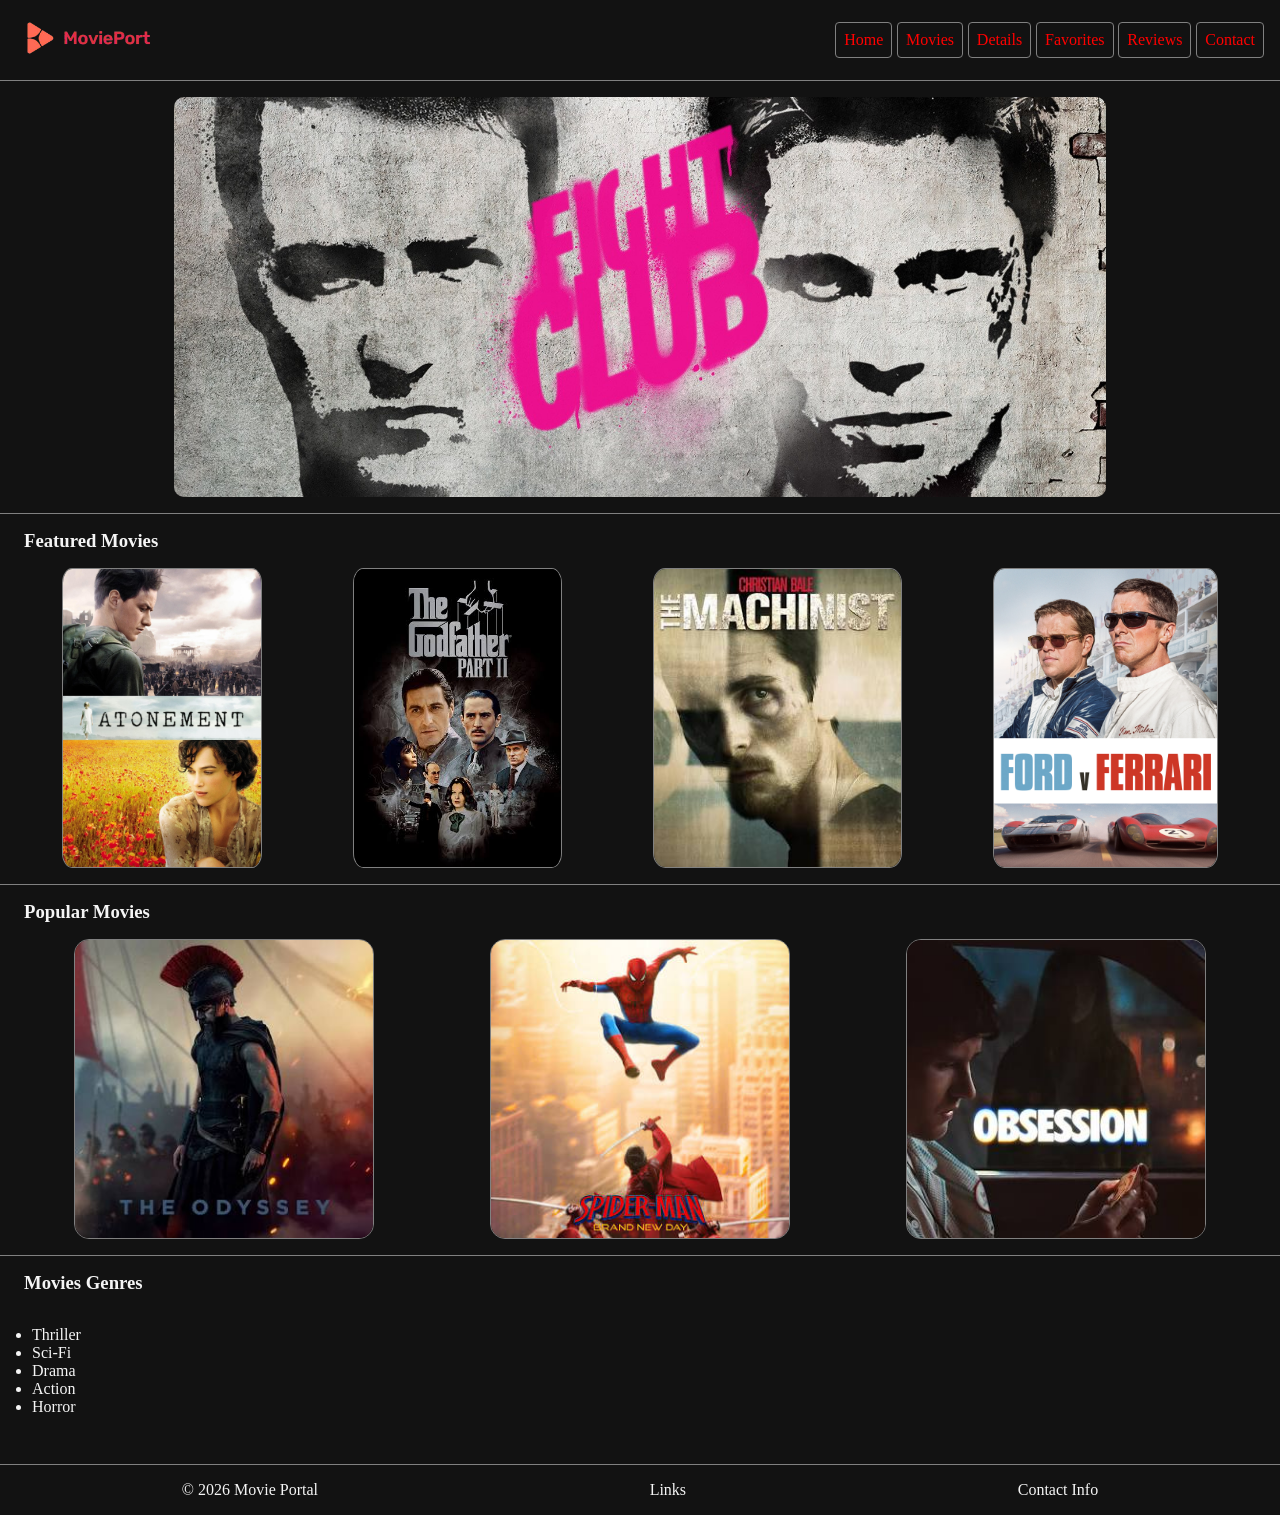
==== index.html @ b31b0822 "complete all pages & css" ====
<!doctype html>
<html>
  <head>
    <meta name="viewport" content="width=device-width, initial-scale=1.0" />
    <title>Movie Information Portal</title>
    <link rel="stylesheet" href="css/style.css" />
    <link rel="stylesheet" href="css/index.css" />
    <link rel="icon" type="image/x-icon" href="favicon.png" />
  </head>

  <body>
    <header>
      <div class="logo">
        <img height="60px" src="img/logo.png" alt="logo" />
      </div>

      <nav>
        <a href="index.html">Home</a>
        <a href="movies.html">Movies</a>
        <a href="details.html">Details</a>
        <a href="favorites.html">Favorites</a>
        <a href="reviews.html">Reviews</a>
        <a href="contact.html">Contact</a>
      </nav>
    </header>

    <main>
      <div class="banner">
        <img src="img/fightclub.jpeg" alt="fight-club" />
      </div>

      <h3>Featured Movies</h3>
      <div class="featured">
        <img src="img/atonment.jpg" alt="atonment" />
        <img src="img/godfather_2.jpeg" alt="the_godfather_2" />
        <img src="img/the_machinist.jpeg" alt="the_machinist" />
        <img src="img/ford_vs_farari.jpg" alt="ford_vs_farari" />
      </div>

      <h3>Popular Movies</h3>
      <div class="popular">
        <img src="img/the_odyssey.jpeg" alt="the_odyssey" />
        <img
          src="img/spiderman_brand_new_day.jpeg"
          alt="spiderman_brand_new_day"
        />
        <img src="img/obsession.jpeg" alt="obsession" />
      </div>

      <h3>Movies Genres</h3>
      <div class="genres">
        <ul>
          <li><a href="#">Thriller</a></li>
          <li><a href="#">Sci-Fi</a></li>
          <li><a href="#">Drama</a></li>
          <li><a href="#">Action</a></li>
          <li><a href="#">Horror</a></li>
        </ul>
      </div>
    </main>

    <footer>
      <span>&copy; 2026 Movie Portal</span>
      <span>Links</span>
      <span>Contact Info</span>
    </footer>
  </body>
</html>
---- css/style.css ----
* {
    margin: 0;
    padding: 0;
    box-sizing: border-box;
}

body {
    color: whitesmoke;
    background-color: #121212;
    overflow: visible;
}

header {
    width: 100%;
    display: flex;
    align-items: center;
    justify-content: space-between;
    border-bottom: solid 1px gray;
    flex-wrap: wrap;
}

header .logo {
    padding: 0.5rem;
    padding-left: 1rem;
}

header nav {
    padding: 0.5rem;
    padding-right: 1rem;
    display: flex;
    gap: 0.3rem;
    flex-wrap: wrap;
    justify-content: center;
}

header nav a {
    color: red;
    text-decoration: unset;
    padding: 0.5rem;
    border: solid 1px gray;
    border-radius: 4px;
}

main {
    min-height: 70vh;
}

footer {
    padding: 1rem;
    width: 100%;
    display: flex;
    align-items: center;
    justify-content: space-around;
    border-top: solid 1px gray;
    margin-top: 1rem;
}

@media (max-width: 700px) {
    header {
        flex-direction: column;
    }

    header .logo {
        padding-left: 0.5rem;
    }

    header nav {
        padding: 0.5rem;
        width: 100%;
    }

    header nav a {
        font-size: 0.9rem;
    }

    footer {
        flex-direction: column;
        gap: 0.5rem;
        text-align: center;
    }
}
---- css/index.css ----
.banner {
    padding: 1rem;
    display: flex;
    justify-content: center;
}

.banner img {
    border-radius: 10px;
    height: 400px;
    max-width: 100%;
    object-fit: cover;
}

h3 {
    padding: 0 1.5rem;
    padding-top: 1rem;
    border-top: solid 1px gray;
}

.featured {
    padding: 1rem;
    display: flex;
    justify-content: space-around;
    flex-wrap: nowrap;
    overflow: auto;
}

.featured img {
    margin: 0 0.5rem;
    max-height: 300px;
    border: solid 1px gray;
    border-radius: 5%;
}

.popular {
    padding: 1rem;
    display: flex;
    justify-content: space-around;
    flex-wrap: nowrap;
    overflow: auto;
}

.popular img {
    margin: 0 0.5rem;
    max-height: 300px;
    border: solid 1px gray;
    border-radius: 5%;
}

.genres {
    display: flex;
    width: 100%;
    padding: 1rem;
}

.genres ul {
    padding: 1rem;
}

.genres a {
    text-decoration: none;
    color: whitesmoke;
}

@media (max-width: 700px) {
    .banner img {
        height: auto;
        width: 100%;
    }

    h3 {
        padding-left: 1rem;
    }

    .featured img,
    .popular img {
        max-height: 220px;
    }
}
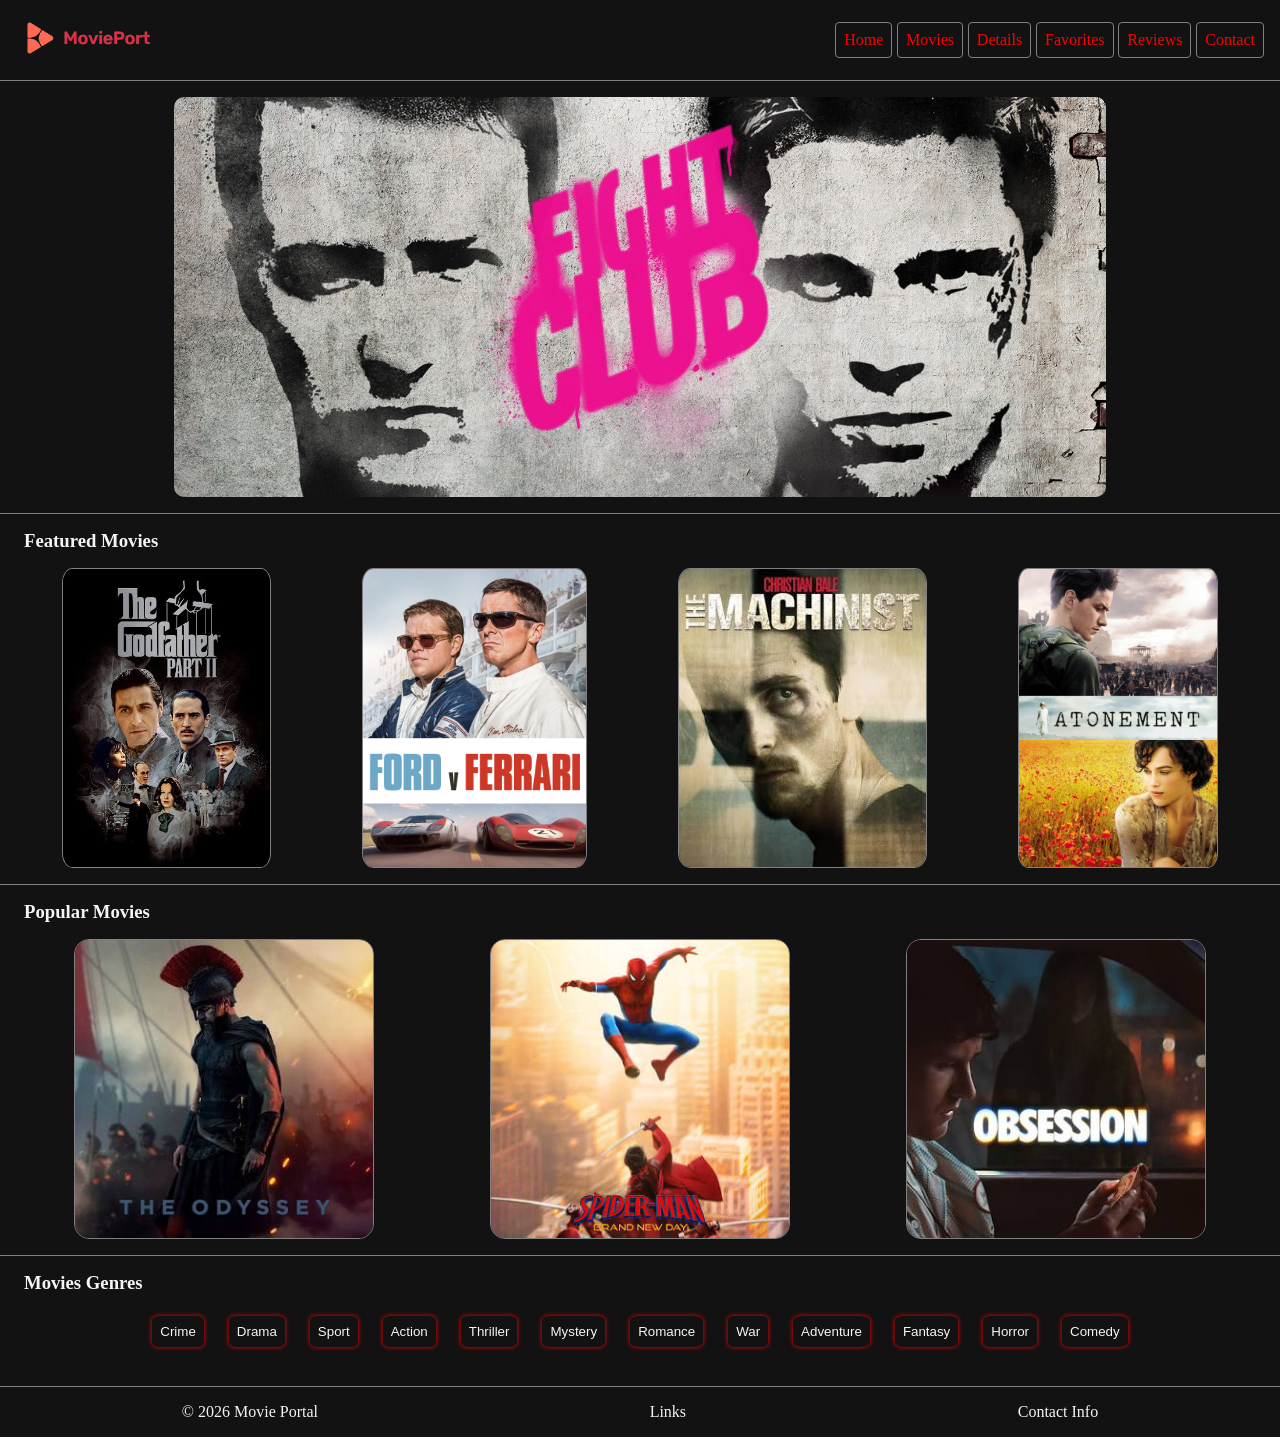
==== commit a8d1bdeb: "added dynamic loading in index page" ====
--- a/index.html
+++ b/index.html
@@ -6,6 +6,7 @@
     <link rel="stylesheet" href="css/style.css" />
     <link rel="stylesheet" href="css/index.css" />
     <link rel="icon" type="image/x-icon" href="favicon.png" />
+    <script src="js/home.js"></script>
   </head>
 
   <body>
@@ -31,31 +32,17 @@
 
       <h3>Featured Movies</h3>
       <div class="featured">
-        <img src="img/atonment.jpg" alt="atonment" />
-        <img src="img/godfather_2.jpeg" alt="the_godfather_2" />
-        <img src="img/the_machinist.jpeg" alt="the_machinist" />
-        <img src="img/ford_vs_farari.jpg" alt="ford_vs_farari" />
+        <span class="loading">Loading...</span>
       </div>
 
       <h3>Popular Movies</h3>
       <div class="popular">
-        <img src="img/the_odyssey.jpeg" alt="the_odyssey" />
-        <img
-          src="img/spiderman_brand_new_day.jpeg"
-          alt="spiderman_brand_new_day"
-        />
-        <img src="img/obsession.jpeg" alt="obsession" />
+        <span class="loading">Loading...</span>
       </div>
 
       <h3>Movies Genres</h3>
       <div class="genres">
-        <ul>
-          <li><a href="#">Thriller</a></li>
-          <li><a href="#">Sci-Fi</a></li>
-          <li><a href="#">Drama</a></li>
-          <li><a href="#">Action</a></li>
-          <li><a href="#">Horror</a></li>
-        </ul>
+        <span class="loading">Loading...</span>
       </div>
     </main>
 
--- a/css/style.css
+++ b/css/style.css
@@ -55,6 +55,12 @@
     margin-top: 1rem;
 }
 
+.loading {
+    display: flex;
+    justify-content: center;
+    align-items: center;
+}
+
 @media (max-width: 700px) {
     header {
         flex-direction: column;
--- a/css/index.css
+++ b/css/index.css
@@ -49,18 +49,23 @@
 
 .genres {
     display: flex;
+    justify-content: center;
+    align-items: center;
+    flex-wrap: wrap;
+    gap: 25px;
     width: 100%;
-    padding: 1rem;
+    padding: 1.4rem;
 }
 
-.genres ul {
-    padding: 1rem;
+.genres button {
+    background-color: #121212;
+    color: whitesmoke;
+    padding: 0.5rem;
+    border: 0;
+    border-radius: 15%;
+    box-shadow: 0 0 5px red;
 }
 
-.genres a {
-    text-decoration: none;
-    color: whitesmoke;
-}
 
 @media (max-width: 700px) {
     .banner img {
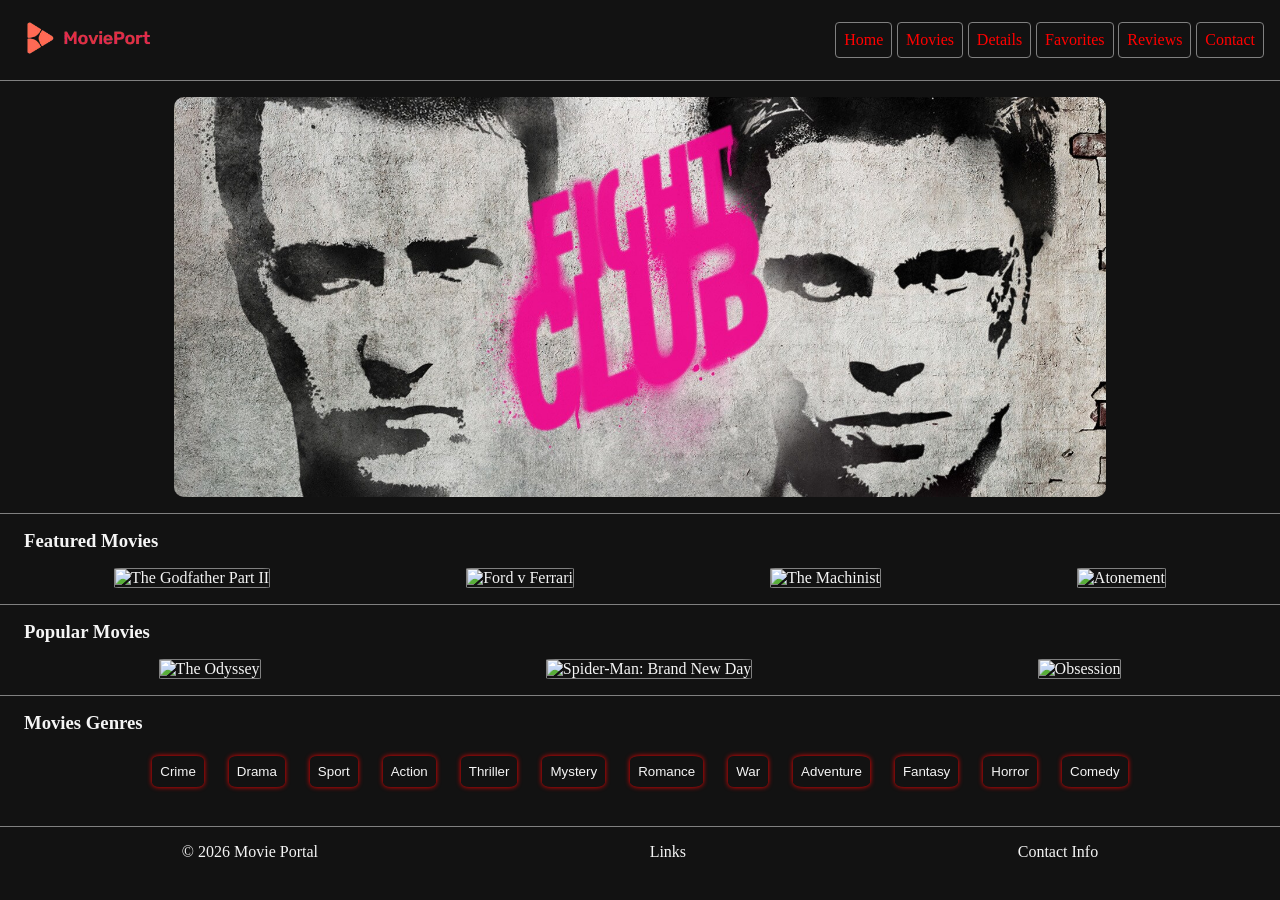
==== commit 689fe920: "added dynamic loading in movies page" ====
--- a/index.html
+++ b/index.html
@@ -6,7 +6,8 @@
     <link rel="stylesheet" href="css/style.css" />
     <link rel="stylesheet" href="css/index.css" />
     <link rel="icon" type="image/x-icon" href="favicon.png" />
-    <script src="js/home.js"></script>
+    <script src="js/home.js" type="module"></script>
+    <script src="js/helper.js" type="module"></script>
   </head>
 
   <body>
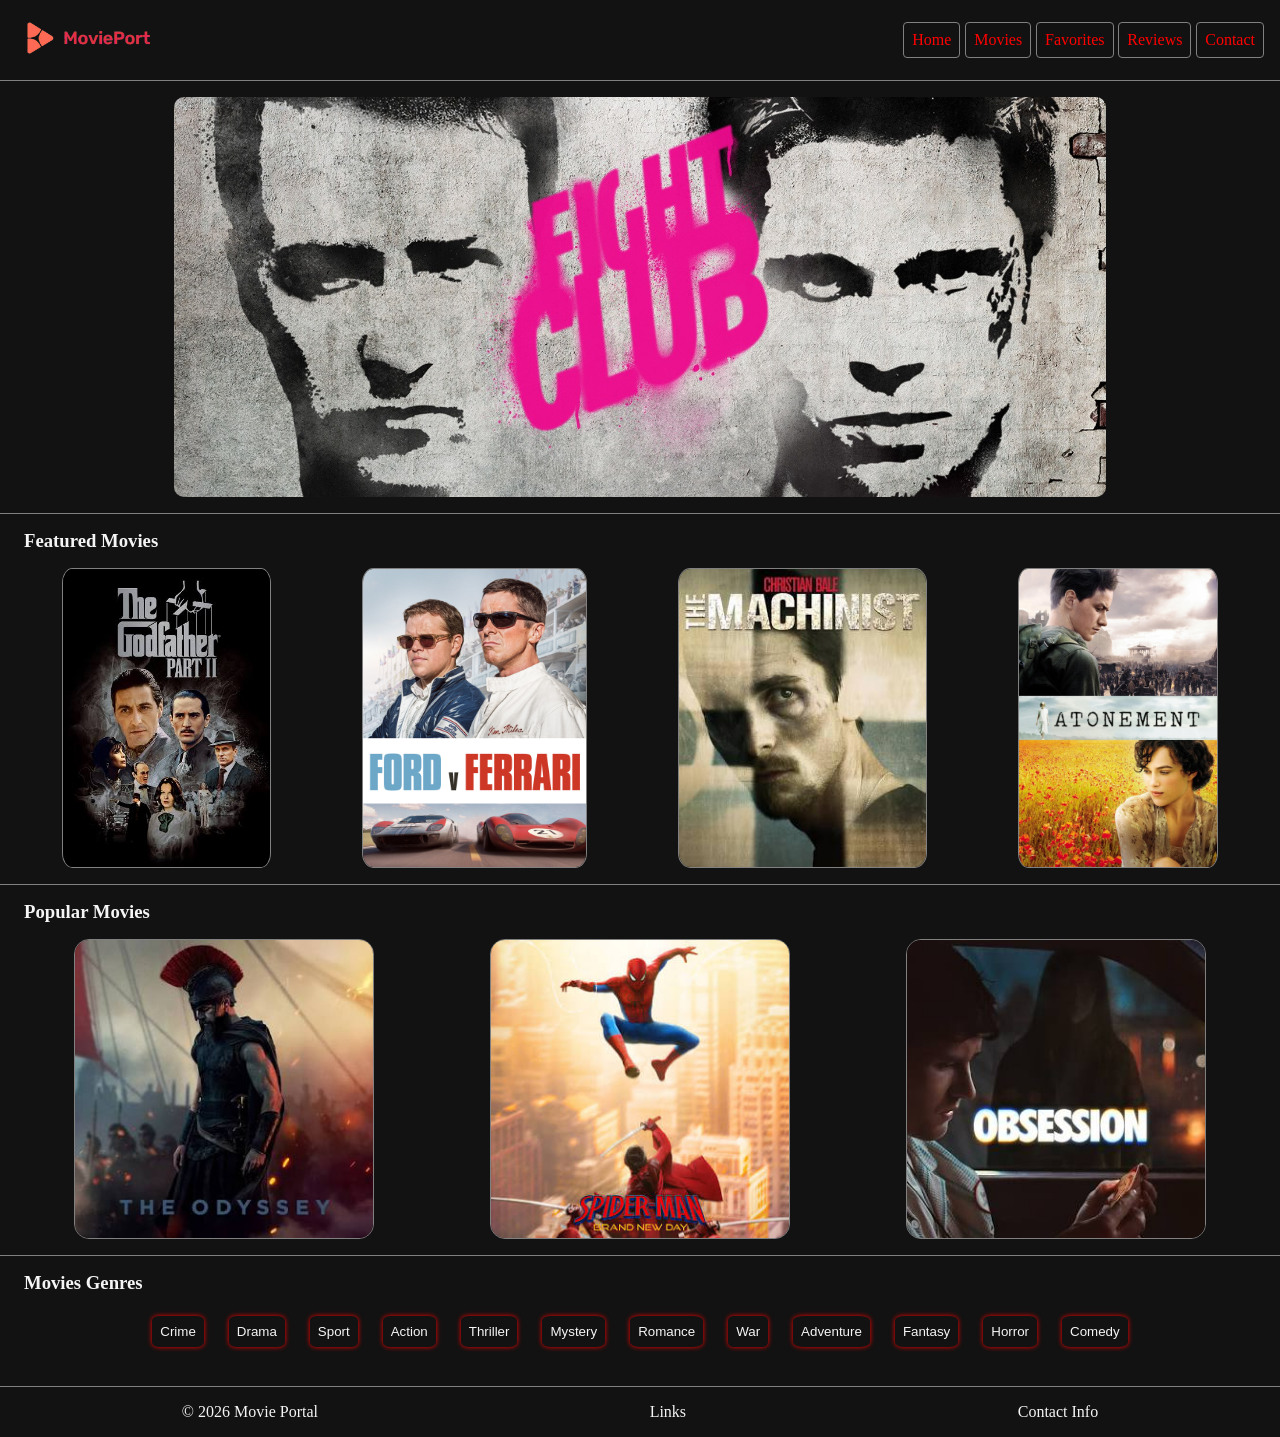
==== commit 2d7319a4: "fix: img path in js & removed details.html in nav" ====
--- a/index.html
+++ b/index.html
@@ -19,7 +19,6 @@
       <nav>
         <a href="index.html">Home</a>
         <a href="movies.html">Movies</a>
-        <a href="details.html">Details</a>
         <a href="favorites.html">Favorites</a>
         <a href="reviews.html">Reviews</a>
         <a href="contact.html">Contact</a>
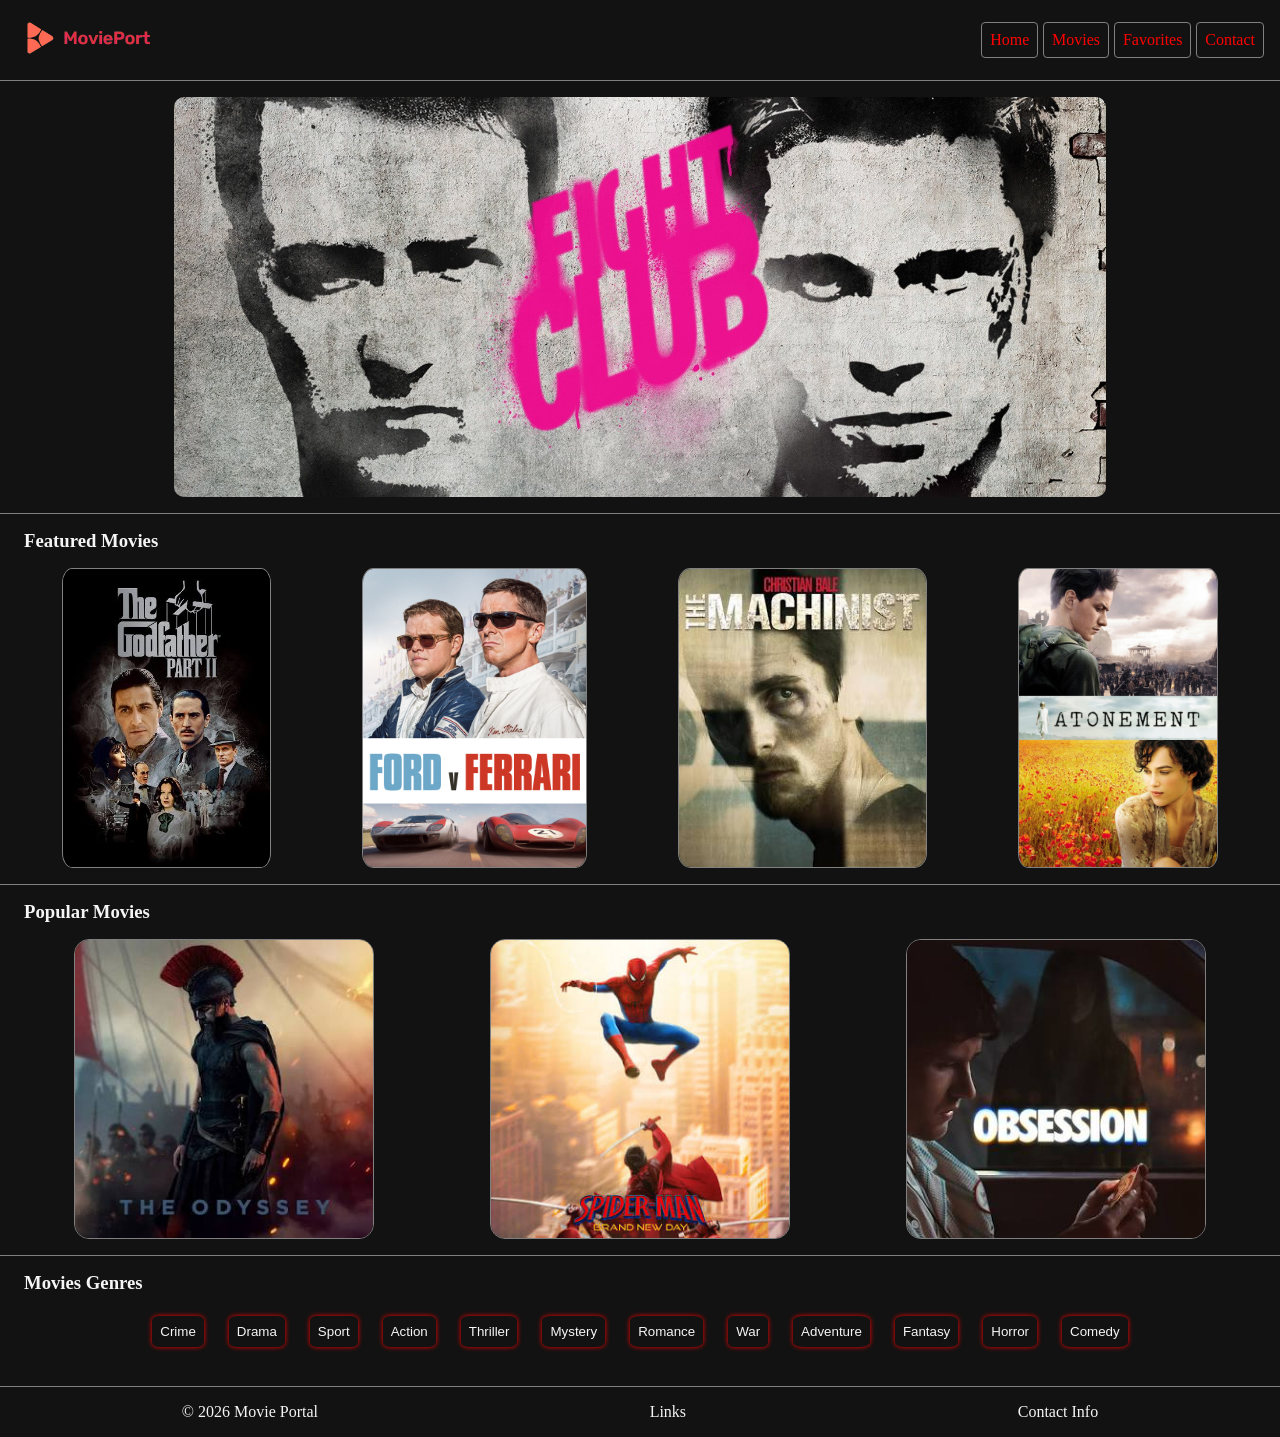
==== commit 0577bb90: "fix navbar" ====
--- a/index.html
+++ b/index.html
@@ -20,11 +20,9 @@
         <a href="index.html">Home</a>
         <a href="movies.html">Movies</a>
         <a href="favorites.html">Favorites</a>
-        <a href="reviews.html">Reviews</a>
         <a href="contact.html">Contact</a>
       </nav>
     </header>
-
     <main>
       <div class="banner">
         <img src="img/fightclub.jpeg" alt="fight-club" />
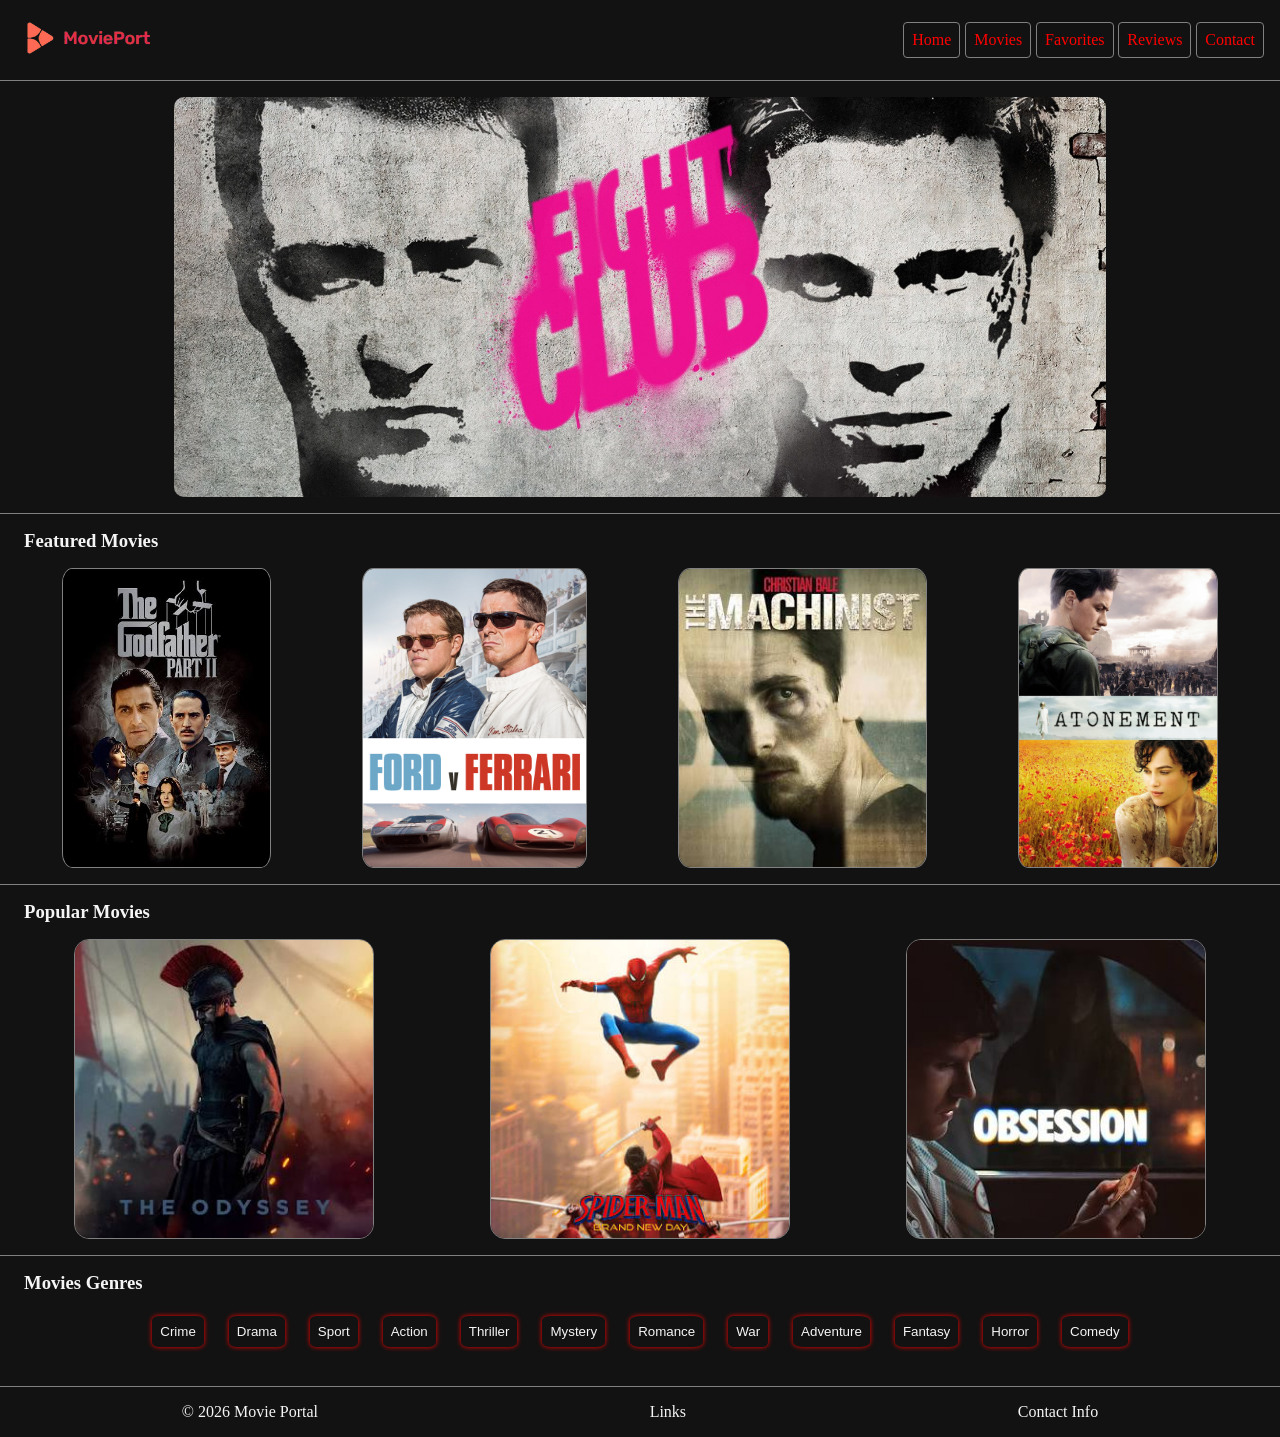
==== commit 20c3b28a: "ongoing" ====
--- a/index.html
+++ b/index.html
@@ -6,8 +6,6 @@
     <link rel="stylesheet" href="css/style.css" />
     <link rel="stylesheet" href="css/index.css" />
     <link rel="icon" type="image/x-icon" href="favicon.png" />
-    <script src="js/home.js" type="module"></script>
-    <script src="js/helper.js" type="module"></script>
   </head>
 
   <body>
@@ -20,12 +18,13 @@
         <a href="index.html">Home</a>
         <a href="movies.html">Movies</a>
         <a href="favorites.html">Favorites</a>
+        <a href="reviews.html">Reviews</a>
         <a href="contact.html">Contact</a>
       </nav>
     </header>
     <main>
       <div class="banner">
-        <img src="img/fightclub.jpeg" alt="fight-club" />
+        <img id="16" src="img/fightclub.jpeg" alt="fight-club" />
       </div>
 
       <h3>Featured Movies</h3>
@@ -49,5 +48,7 @@
       <span>Links</span>
       <span>Contact Info</span>
     </footer>
+    <script src="js/home.js" type="module"></script>
+    <script src="js/helper.js" type="module"></script>
   </body>
-</html>
+</html>
